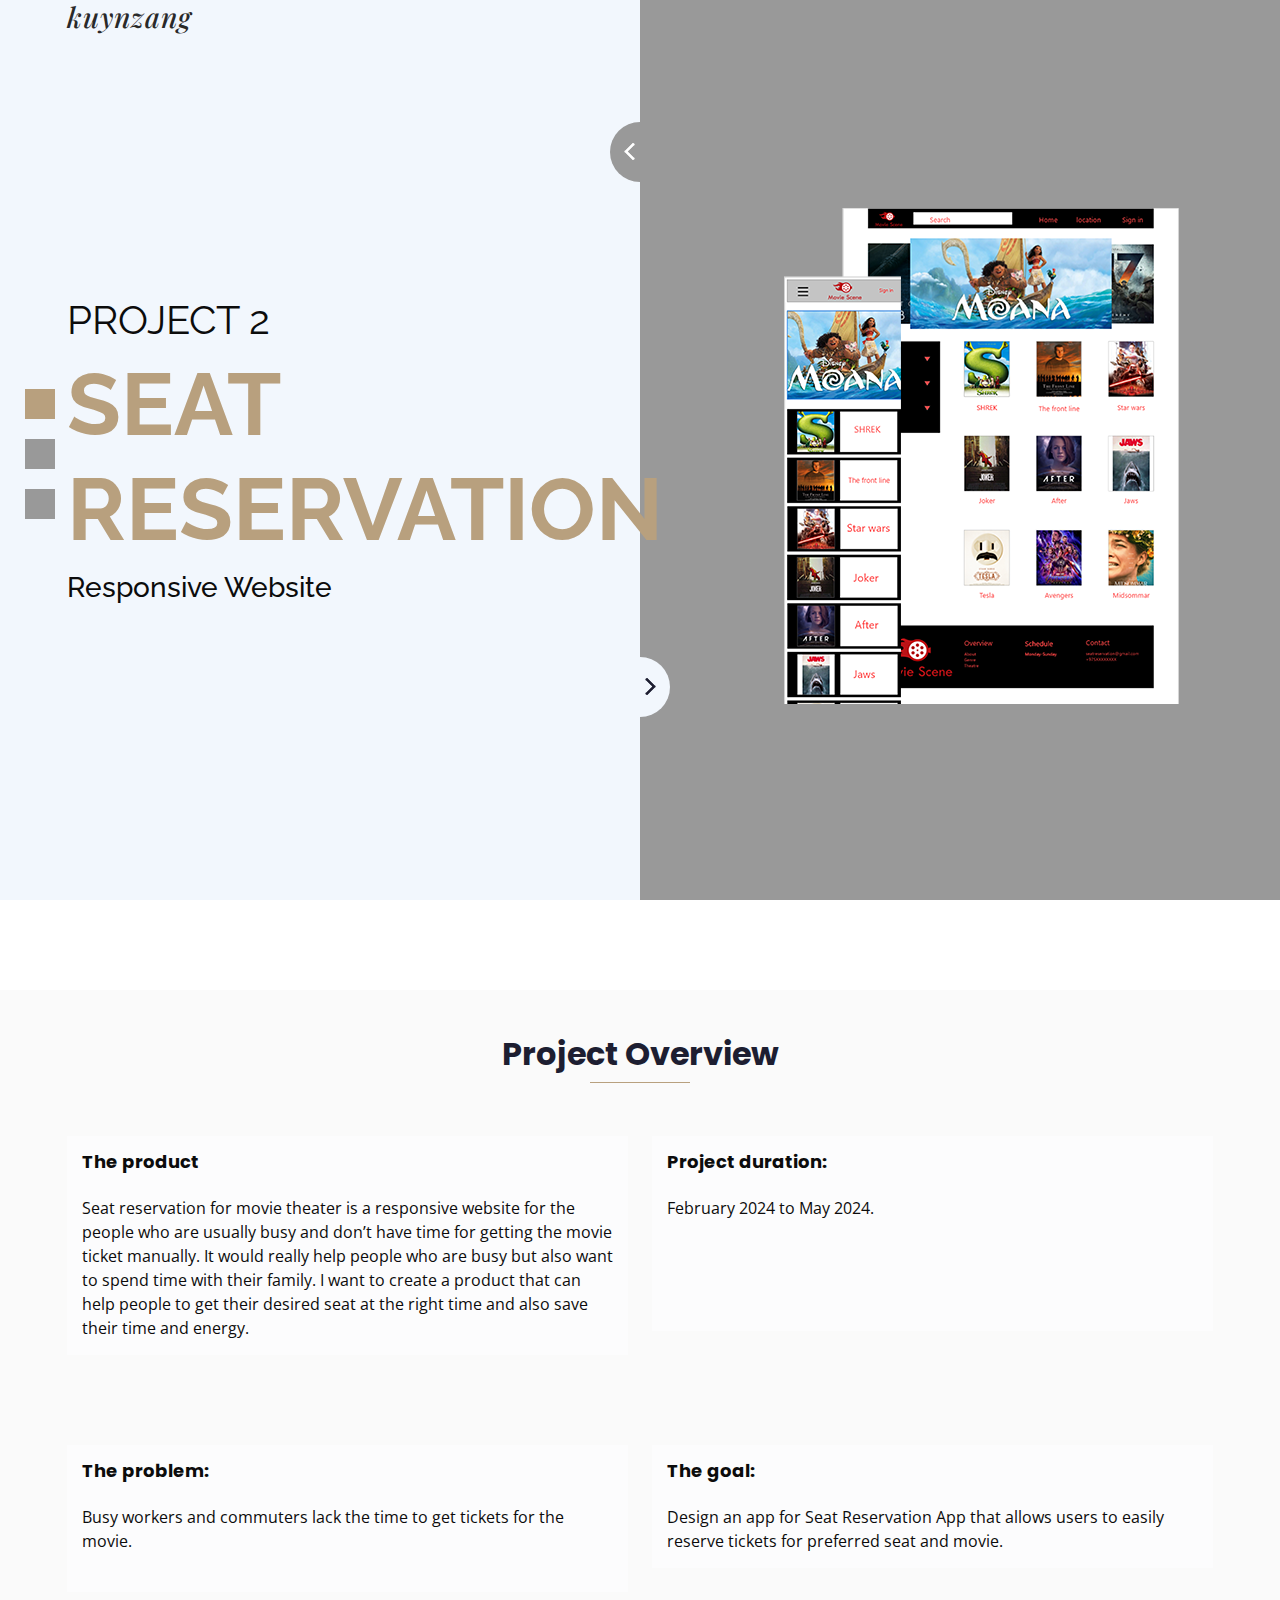
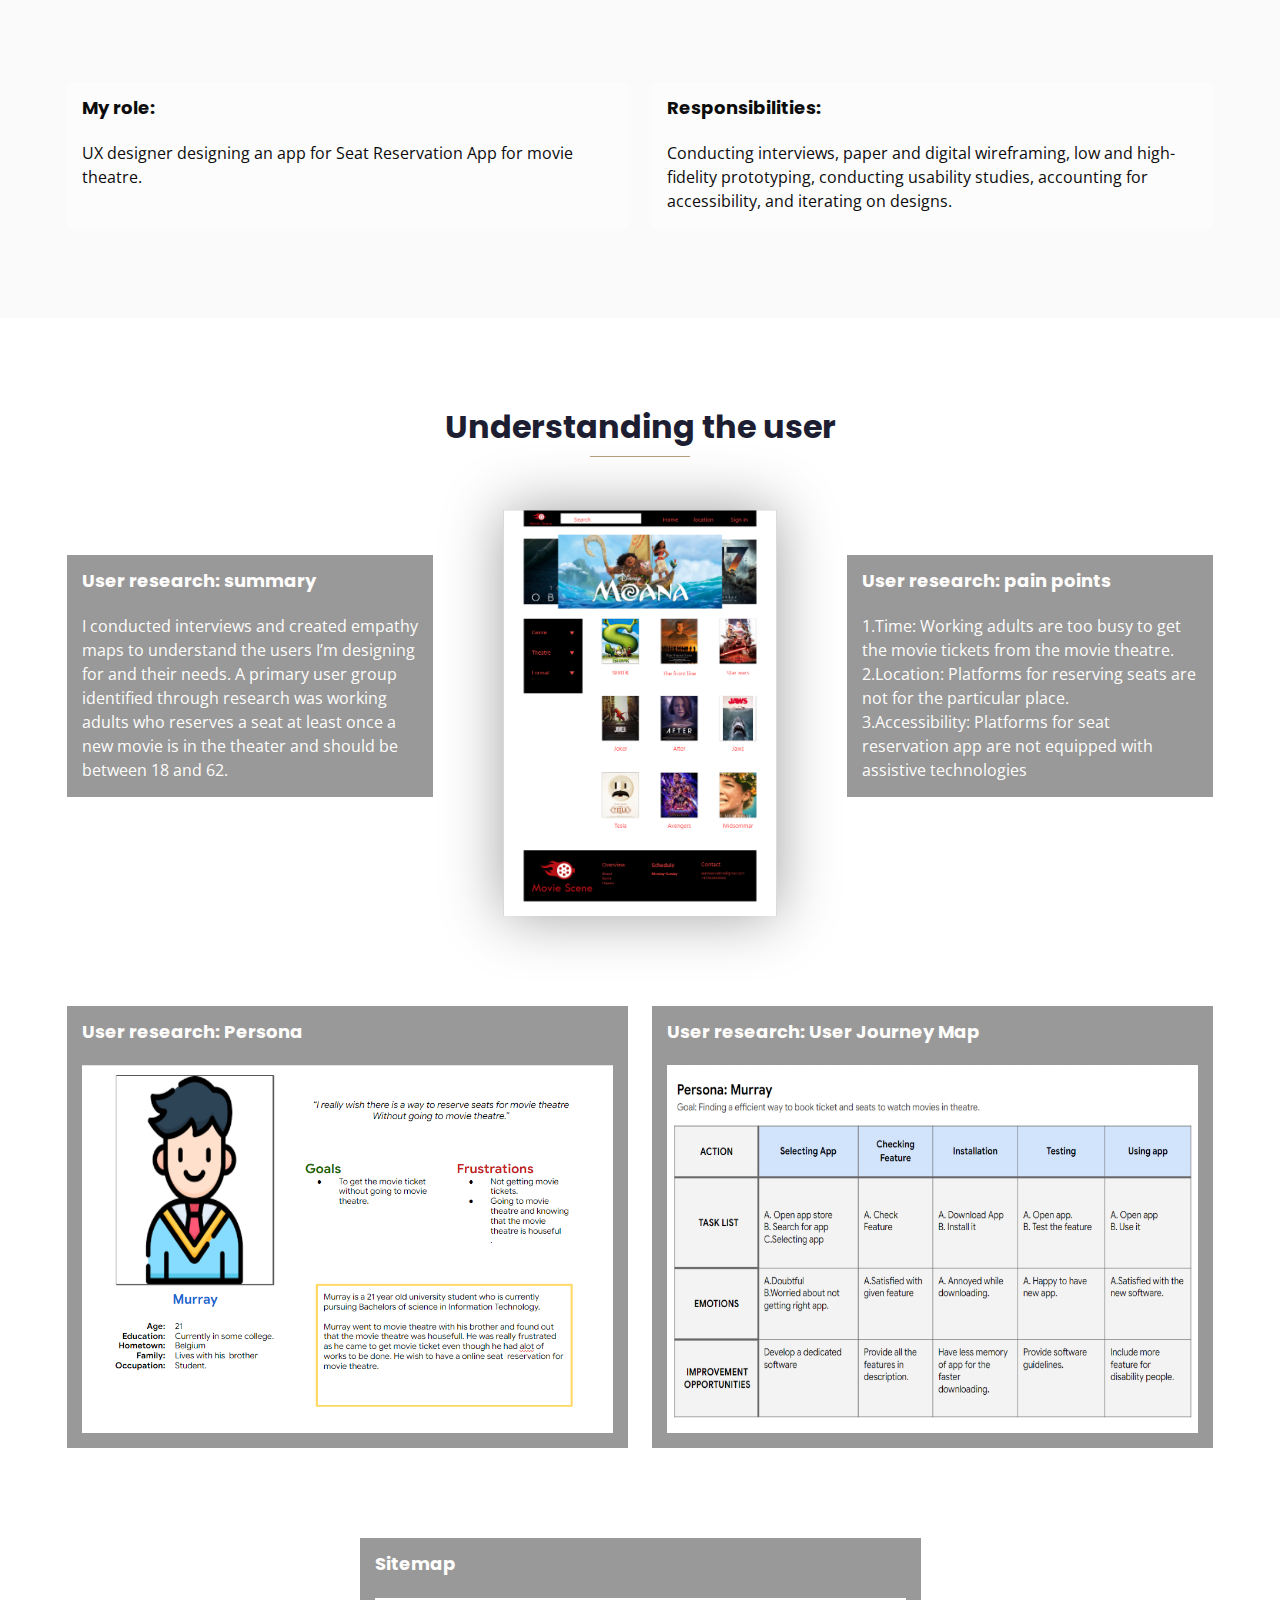
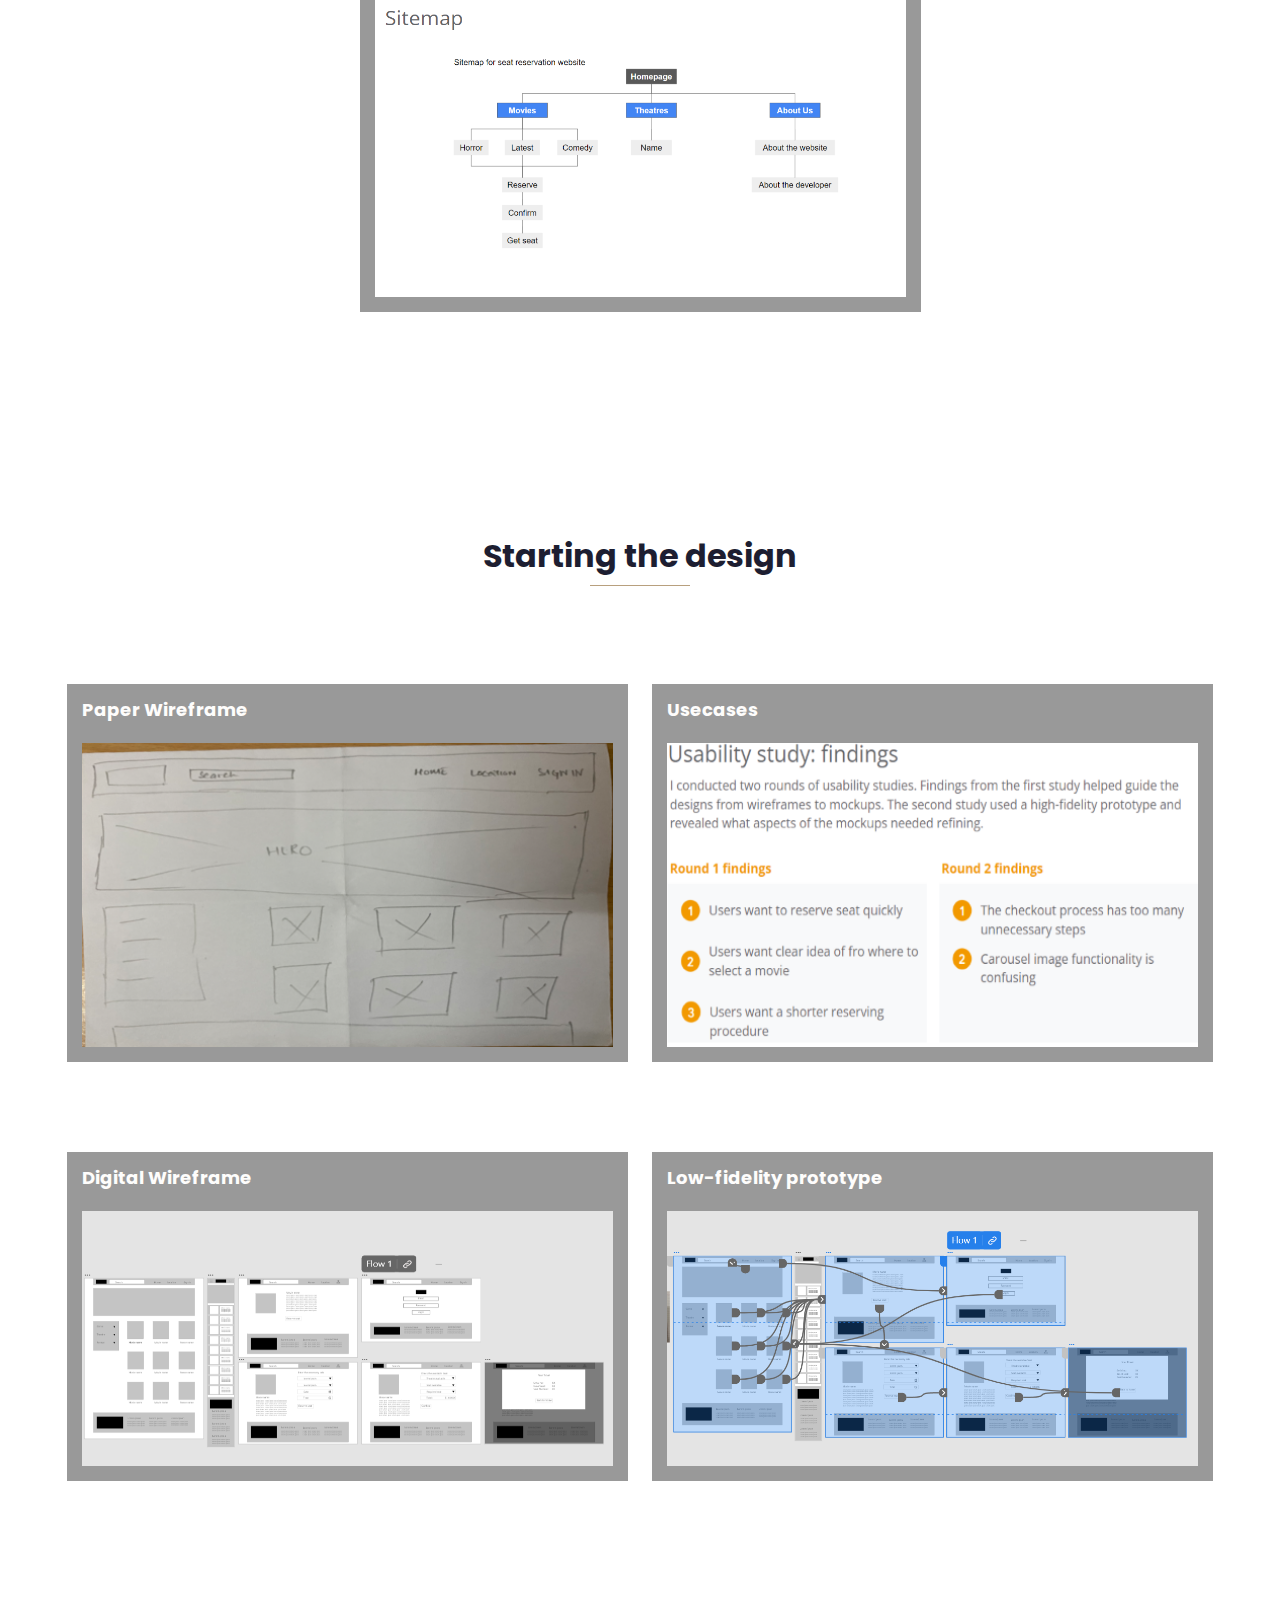
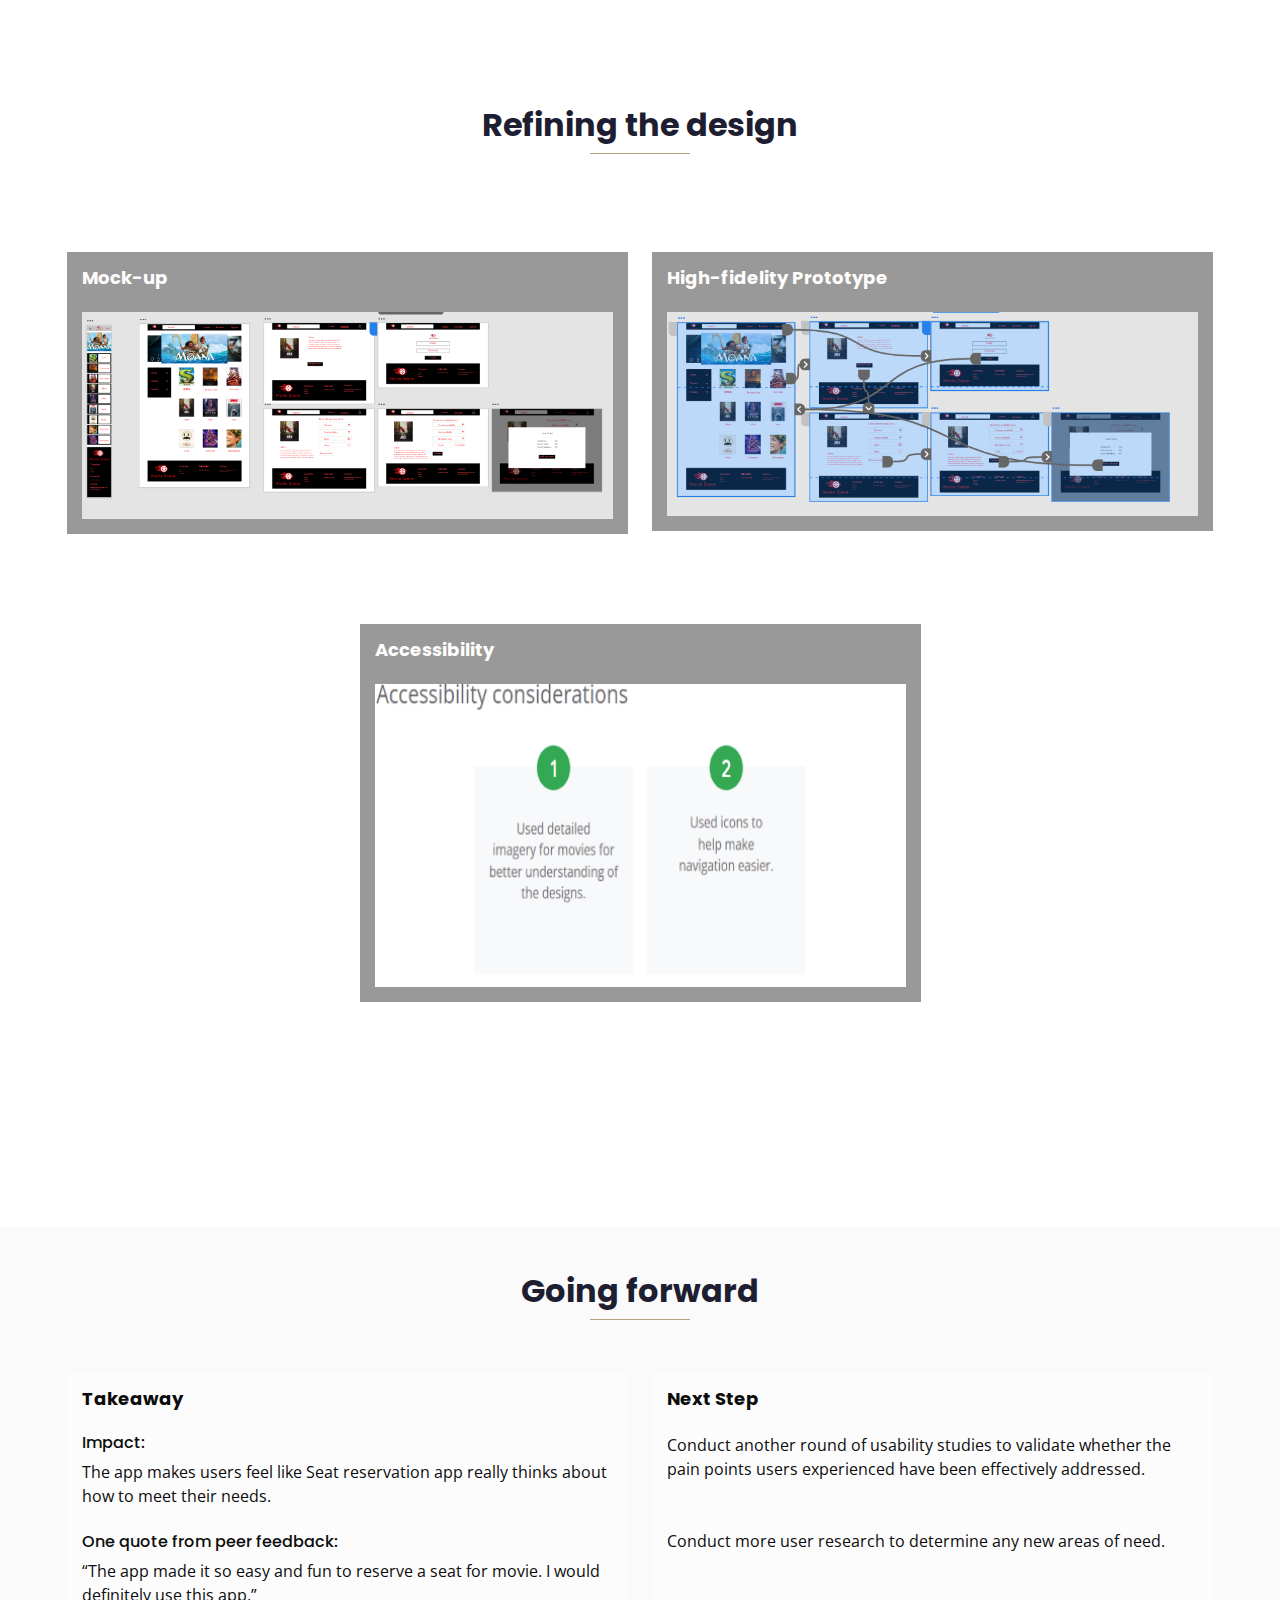
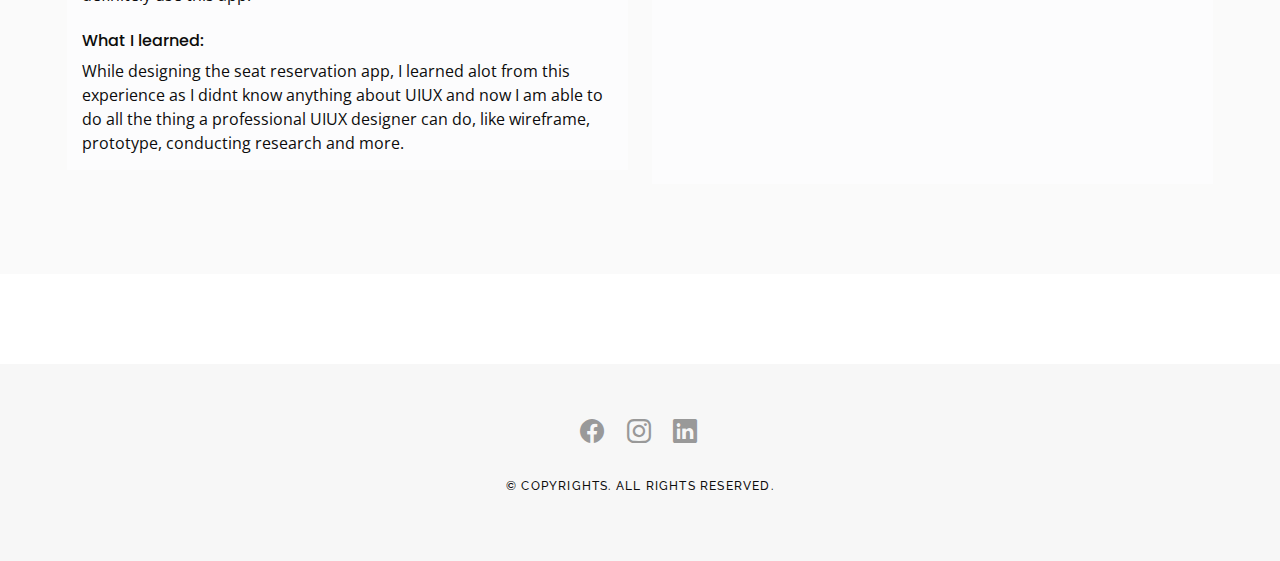
==== portfolio-2.html @ 8efa683a "added portfolio" ====
<!DOCTYPE html>
<html>

<head>
  <!-- Basic -->
  <meta charset="utf-8" />
  <meta http-equiv="X-UA-Compatible" content="IE=edge" />
  <!-- Mobile Metas -->
  <meta name="viewport" content="width=device-width, initial-scale=1, shrink-to-fit=no" />
  <!-- Site Metas -->
  <meta name="keywords" content="" />
  <meta name="description" content="" />
  <meta name="author" content="" />

  <title>Project 2</title>

  <!-- slider stylesheet -->
  <link rel="stylesheet" type="text/css" href="https://cdnjs.cloudflare.com/ajax/libs/OwlCarousel2/2.1.3/assets/owl.carousel.min.css" />

  <!-- bootstrap core css -->
  <link rel="stylesheet" type="text/css" href="assets/css/bootstrap.css" />
  
  <link href="assets/vendor/bootstrap/css/bootstrap.min.css" rel="stylesheet">
  <link href="assets/vendor/bootstrap-icons/bootstrap-icons.css" rel="stylesheet">
  <link href="assets/vendor/boxicons/css/boxicons.min.css" rel="stylesheet">
  <link href="assets/vendor/glightbox/css/glightbox.min.css" rel="stylesheet">
  <link href="assets/vendor/swiper/swiper-bundle.min.css" rel="stylesheet">

  <!-- fonts style -->
  <link href="https://fonts.googleapis.com/css?family=Open+Sans:400,700|Poppins:400,700|Raleway:400,700&display=swap" rel="stylesheet" />
  <link href="https://fonts.googleapis.com/css?family=Poppins:300,300i,400,400i,500,500i,600,600i,700,700i|Playfair+Display:400,400i,500,500i,600,600i,700,700i,900,900i" rel="stylesheet">
  <!-- Custom styles for this template -->
  <link href="assets/css/style.css" rel="stylesheet" />
  <!-- responsive style -->
  <link href="assets/css/responsive.css" rel="stylesheet" />
  <style>
    .logo {
      font-size: 30px;
      margin: 0;
      padding: 0;
      line-height: 1;
      font-weight: 600;
      letter-spacing: 1px;
      font-family: "Playfair Display", sans-serif;
      font-style: italic;
    }
    .logo a {
      color: #898989;
    } 
    a {
      color: #292929;
      text-decoration: none !important;
      transition: all 0.5s ease-in-out 0s;
    } 
  </style>
</head>

<body>
  <div class="hero_area">
    <!-- header section strats -->
    <div class="container d-flex align-items-center justify-content-between">
      <a href="index.html" class="logo"><h3>kuynzang</h3></a>
    </div>
    <!-- end header section -->
    <!-- slider section -->
    <section class=" slider_section position-relative">
      <div class="container">
        <div class="row">
          <div class="col-md-7">
            <div class="detail-box">
              <h2>
                Project 2
              </h2>
              <h1>
                Seat Reservation <br />
              </h1>
              <h3>Responsive Website</h3>
              <div>
              </div>
            </div>
          </div>
          <div class="col-md-5">
            <div id="carouselExampleIndicators" class="carousel slide" data-ride="carousel">
              <ol class="carousel-indicators">
                <li data-target="#carouselExampleIndicators" data-slide-to="0" class="active"></li>
                <li data-target="#carouselExampleIndicators" data-slide-to="1"></li>
                <li data-target="#carouselExampleIndicators" data-slide-to="2"></li>
              </ol>
              <center>
                <div class="carousel-inner">
                  <div class="carousel-item active">
                    <div class="img-box">
                      <img src="assets/img/project_2/web.png" alt="" />
                    </div>
                  </div>
                  <div class="carousel-item">
                    <div class="img-box">
                      <img src="assets/img/project_2/web.png" alt="" />
                    </div>
                  </div>
                  <div class="carousel-item">
                    <div class="img-box">
                      <img src="assets/img/project_2/web.png" alt="" />
                    </div>
                  </div>
                </div>
              </center>
              <a class="carousel-control-prev" href="#carouselExampleIndicators" role="button" data-slide="prev">
                <span class="sr-only">Previous</span>
              </a>
              <a class="carousel-control-next" href="#carouselExampleIndicators" role="button" data-slide="next">
                <span class="sr-only">Next</span>
              </a>
            </div>
          </div>
        </div>
      </div>
    </section>

    <!-- end slider section -->
  </div>

  <!-- feature section -->
  <section class="feature_section layout_padding2 layout_margin">
    <div class="container">
      <div class="heading_container">
        <h2>
          Project Overview
        </h2>
      </div>
    </div>
    <div class="container">
      <div class="row">
        <div class="col-md-6">
          <div class="box">
            <div class="head-box">
              <h6>
                The product
              </h6>
            </div>
            <div class="detail-box">
              <p>
                Seat reservation for movie theater is a responsive website for the people who are usually busy and don’t have time for getting the movie ticket manually. It would really help people who are busy but also want to spend time with their family. I want to create a product that can help people to get their desired seat at the right time and also save their time and energy.
              </p>
            </div>
          </div>
        </div>
        <div class="col-md-6">
          <div class="box">
            <div class="head-box">
              <h6>
                Project duration:
              </h6>
            </div>
            <div class="detail-box">
              <p>
                February 2024 to May 2024.
                <br>
                <br>
                <br>
                <br>
                <br>
              </p>
            </div>
          </div>
        </div>
        <div class="col-md-6">
          <div class="box">
            <div class="head-box">
              <h6>
                The problem: 
              </h6>
            </div>
            <div class="detail-box">
              <p>
                Busy workers and commuters lack the time to get tickets for the movie.
                <br>
                <br>
              </p>
            </div>
          </div>
        </div>
        <div class="col-md-6">
          <div class="box">
            <div class="head-box">
              <h6>
                The goal: 
              </h6>
            </div>
            <div class="detail-box">
              <p>
                Design an app for Seat Reservation App that allows users to easily reserve tickets for preferred seat and movie.
              </p>
            </div>
          </div>
        </div>
        <div class="col-md-6">
          <div class="box">
            <div class="head-box">
              <h6>
                My role: 
              </h6>
            </div>
            <div class="detail-box">
              <p>
                UX designer designing an app for Seat Reservation App for movie theatre.
                <br>
                <br>
              </p>
            </div>
          </div>
        </div>
        <div class="col-md-6">
          <div class="box">
            <div class="head-box">
              <h6>
                Responsibilities:
              </h6>
            </div>
            <div class="detail-box">
              <p>
                Conducting interviews, paper and digital wireframing, low and high-fidelity prototyping, conducting usability studies, accounting for accessibility, and iterating on designs.
              </p>
            </div>
          </div>
        </div>
      </div>
    </div>
    <div class="d-flex justify-content-center">
    </div>
  </section>

  <!-- end feature section -->

  <!-- download section -->

  <section class="download_section layout_padding-bottom">
    <div class="container">
      <div class="heading_container">
        <h2>
          Understanding the user
        </h2>
      </div>
      <div class="layout_padding2-top">
        <div class="row">
          <div class="col-md-4">
            <div class="box">
              <div class="head-box">
                <h6>
                  User research: summary
                </h6>
              </div>
              <div class="detail-box">
                <p>
                  I conducted interviews and created empathy maps to understand the users I’m 
                  designing for and their needs. A primary user group identified through research 
                  was working adults who reserves a seat at least once a new movie is in the theater 
                  and should be between 18 and 62.

                </p>
              </div>
            </div>
          </div>
          <div class="col-md-4">
            <div class="main-img-box">
              <img src="assets/img/project_2/home.png" alt="" width="100%">
            </div>
          </div>
          <div class="col-md-4">
            <div class="box">
              <div class="head-box">
                <h6>
                  User research: pain points
                </h6>
              </div>
              <div class="detail-box">
                <p>
                  1.Time: Working adults are too busy to get the movie tickets from the movie theatre.<br>
                  2.Location: Platforms for reserving seats are not for the particular place.<br>
                  3.Accessibility: Platforms for seat reservation app are not equipped with assistive technologies<br>
                </p>
              </div>
            </div>
          </div>
        </div>
      </div>
        <div class="layout_padding2-top">
          <div class="row">
            <div class="col-md-6">
              <div class="box">
                <div class="head-box">
                  <h6>
                    User research: Persona
                  </h6>
                </div>
                <div class="detail-box">
                  <img src="assets/img/project_2/persona.png" width="100%">
                </div>
              </div>
            </div>
            <div class="col-md-6">
              <div class="box">
                <div class="head-box">
                  <h6>
                    User research: User Journey Map
                  </h6>
                </div>
                <div class="detail-box" >
                  <img src="assets/img/project_2/user_journey.png" width="100%">
                </div>
              </div>
            </div>
          </div>
        </div>
        <div>
          <div class="row">
            <div class="col-md-3"></div>
            <div class="col-md-6">
              <div class="box">
                <div class="head-box">
                  <h6>
                    Sitemap
                  </h6>
                </div>
                <div class="detail-box">
                  <img src="assets/img/project_2/sitemap.png" width="100%">
                </div>
              </div>
            </div>
            <div class="col-md-3"></div>
          </div>
        </div>     
    </div>
  </section>

  <!-- end download section -->

  <!-- about section -->
  <section class="about_section download_section  layout_padding">
    <div class="container">
      <div class="heading_container">
        <h2>
          Starting the design
        </h2>
      </div>
      <div class="layout_padding2-top">
        <div class="row">
          <div class="col-md-6">
              <div class="box">
                <div class="head-box">
                  <h6>
                    Paper Wireframe
                  </h6>
                </div>
                <div class="detail-box">
                  <img src="assets/img/project_2/paper.png" width="100%">
                </div>
              </div>
            </div>
            <div class="col-md-6">
              <div class="box">
                <div class="head-box">
                  <h6>
                    Usecases
                  </h6>
                </div>
                <div class="detail-box">
                  <img src="assets/img/project_2/usability.png" width="100%">
                </div>
              </div>
            </div>
          </div>
        </div>
        <div class="row">
          <div class="col-md-6">
            <div class="box">
              <div class="head-box">
                <h6>
                  Digital Wireframe
                </h6>
              </div>
              <div class="detail-box" >
                <img src="assets/img/project_2/Digital.png" width="100%">
              </div>
            </div>
          </div>
          <div class="col-md-6">
            <div class="box">
              <div class="head-box">
                <h6>
                  Low-fidelity prototype
                </h6>
              </div>
              <div class="detail-box">
                <img src="assets/img/project_2/lofi.png" width="100%">
              </div>
            </div>
          </div>
        </div>
      </div>
    </div>
  </section>

  <!-- end about section -->

  <!-- client section -->
  <section class="client_section layout_margin download_section layout_padding-bottom">
    <div class="container">
      <div class="heading_container">
        <h2>
          Refining the design
        </h2>
      </div>
      <div class="layout_padding2-top">
        <div class="row">
          <div class="col-md-6">
              <div class="box">
                <div class="head-box">
                  <h6>
                    Mock-up
                  </h6>
                </div>
                <div class="detail-box">
                  <img src="assets/img/project_2/mockup.png" width="100%">
                </div>
              </div>
            </div>
            <div class="col-md-6">
              <div class="box">
                <div class="head-box">
                  <h6>
                    High-fidelity Prototype
                  </h6>
                </div>
                <div class="detail-box" >
                  <img src="assets/img/project_2/hifiproto.png" width="100%">
                </div>
              </div>
            </div>
          </div>
      </div>
      <div>
        <div class="row">
          <div class="col-md-3"></div>
          <div class="col-md-6">
              <div class="box">
                <div class="head-box">
                  <h6>
                    Accessibility
                  </h6>
                </div>
                <div class="detail-box" >
                  <img src="assets/img/project_3/accessibility.png" width="100%">
                </div>
              </div>
            </div>
          </div>
          <div class="col-md-3"></div>
        </div>
      </div>
    </div>
  </section>

  <!-- end client section -->
  <section class="feature_section layout_padding2 layout_margin">
    <div class="container">
      <div class="heading_container">
        <h2>
          Going forward
        </h2>
      </div>
    </div>
    <div class="container">
      <div class="row">
        <div class="col-md-6">
          <div class="box">
            <div class="head-box">
              <h6>
                Takeaway
              </h6>
            </div>
            <div class="detail-box">
              <h6>
                Impact: 
              </h6>
              <p>  
                The app makes users feel like Seat reservation app really thinks about how to meet their needs. 
              </p>
              <br>
              <h6>
                One quote from peer feedback:
              </h6>
              <p>
                “The app made it so easy and fun to reserve a seat for movie. I would definitely use this app.”
              </p>
              <br>
              <h6>
                What I learned: 
              </h6>
              <p>  
                While designing the seat reservation app, I learned alot from this experience as I didnt know anything about UIUX and now I am able to do all the thing a professional UIUX designer can do, like wireframe, prototype, conducting research and more.  
                <br>
              </p>
            </div>
          </div>
        </div>
        <div class="col-md-6">
          <div class="box">
            <div class="head-box">
              <h6>
                Next Step
              </h6>
            </div>
            <div class="detail-box">
              <p>
                Conduct another round of usability studies to validate whether the pain points users experienced have been effectively addressed.
              </p>
              <br><br>
              <p>
                Conduct more user research to determine any new areas of need.
              </p>
              <br><br><br><br><br><br><br><br><br>
            </div>
          </div>
        </div>
      </div>
    </div>
    <div class="d-flex justify-content-center">
    </div>
  </section>
  
  <!-- ======= Footer ======= -->
  <div id="footer" class="text-center">
    <div class="container">
      <div class="socials-media text-center">
        <ul class="list-unstyled">
          <li><a href="https://www.facebook.com/bigman.07122000/"><i class="bi bi-facebook"></i></a></li>
          <li><a href="https://www.instagram.com/k.uynzang/"><i class="bi bi-instagram"></i></a></li>
          <li><a href="https://www.linkedin.com/in/kuen-zang-9a3082252/"><i class="bi bi-linkedin"></i></a></li>
        </ul>

      </div>

      <p>&copy; Copyrights. All rights reserved.</p>
    </div>
  </div><!-- End Footer -->

  <script type="text/javascript" src="assets/js/jquery-3.4.1.min.js"></script>
  <script type="text/javascript" src="assets/js/bootstrap.js"></script>
  <script>
    function openNav() {
      document.getElementById("myNav").classList.toggle("menu_width");
      document
        .querySelector(".custom_menu-btn")
        .classList.toggle("menu_btn-style");
    }
  </script>
</body>

</html>
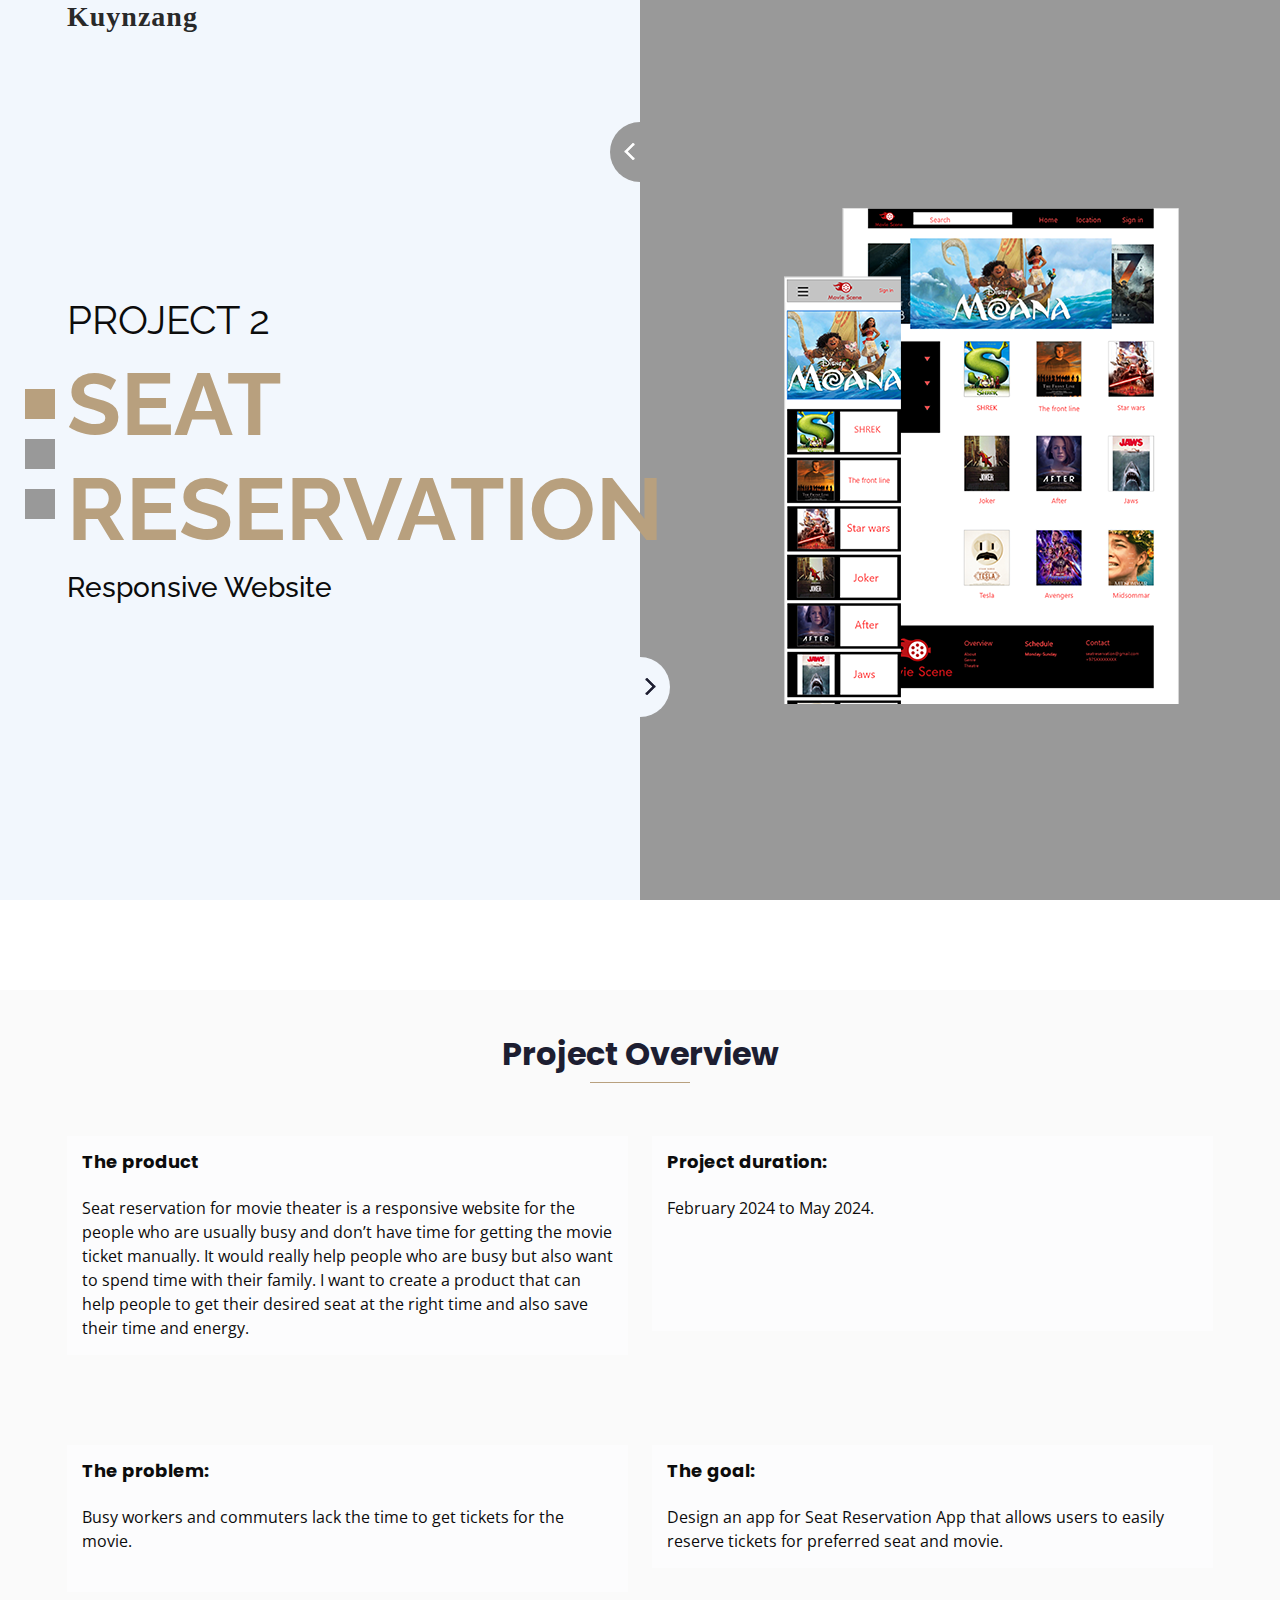
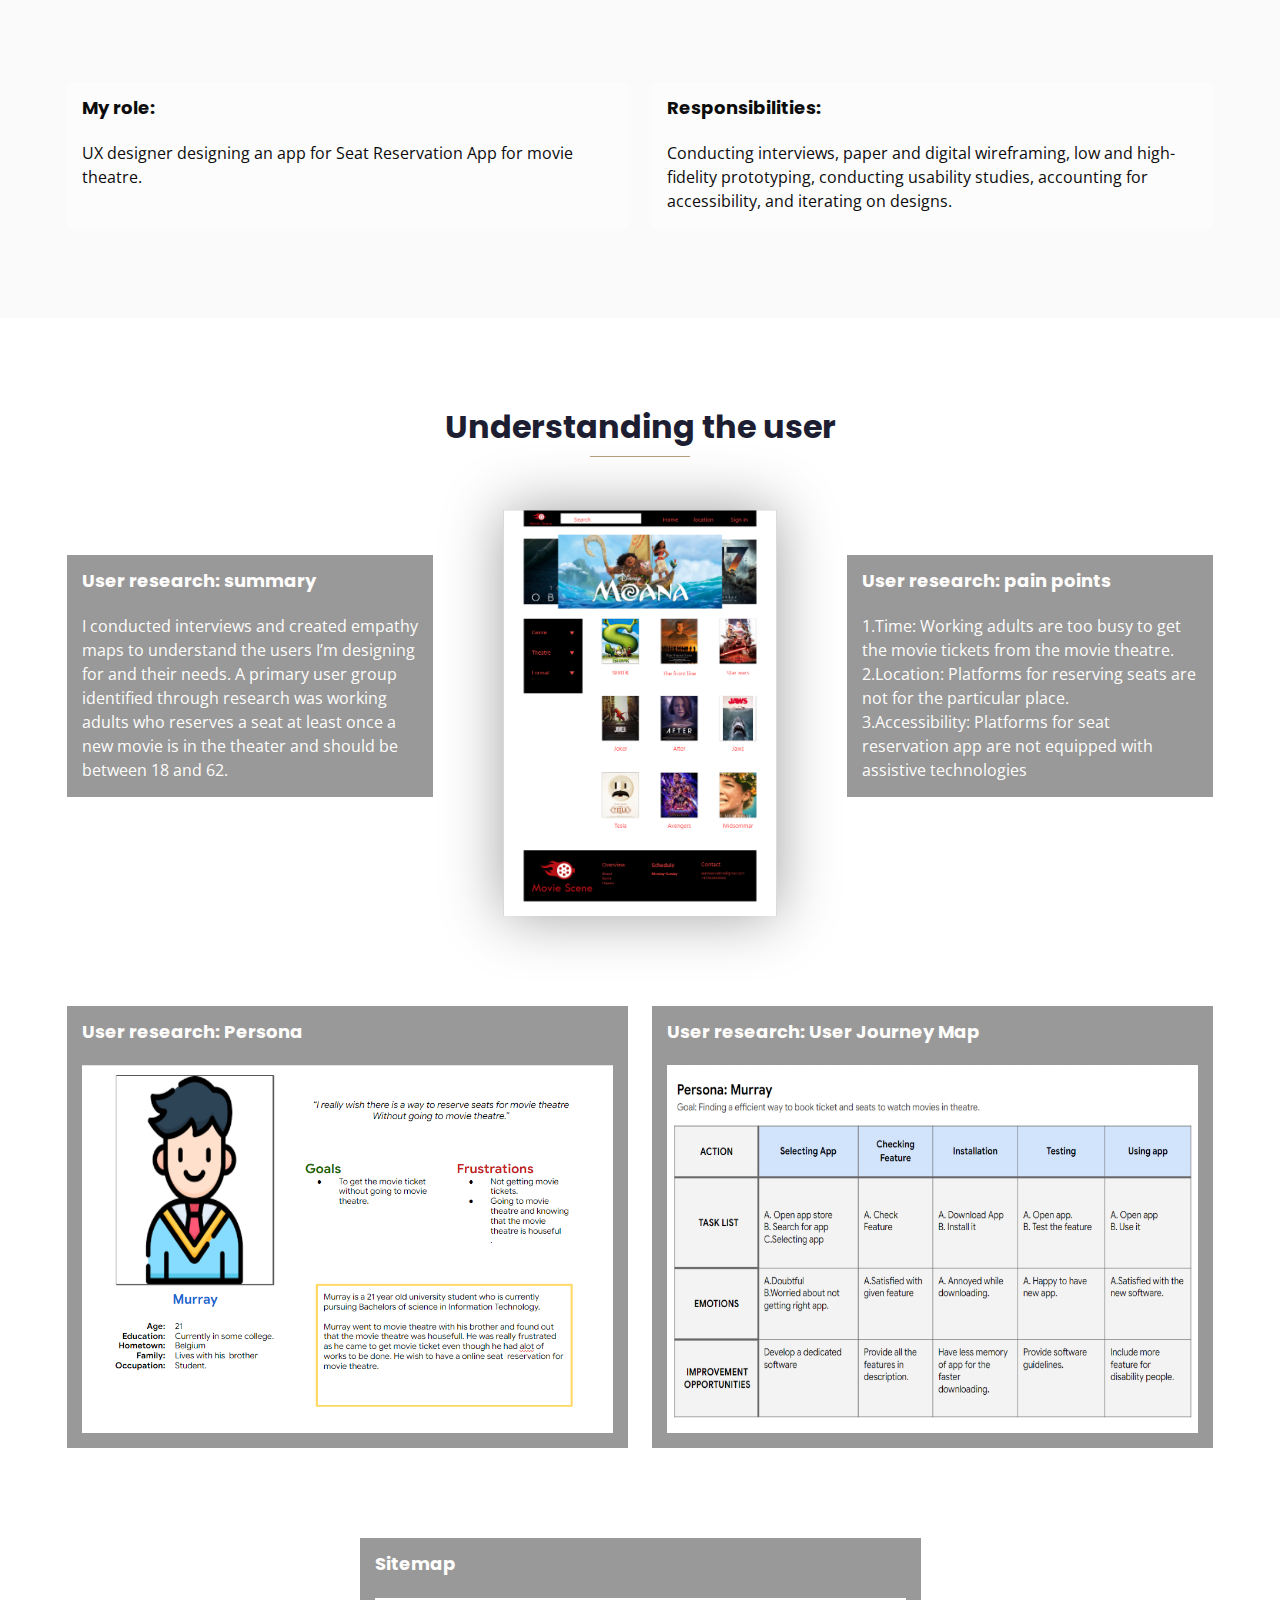
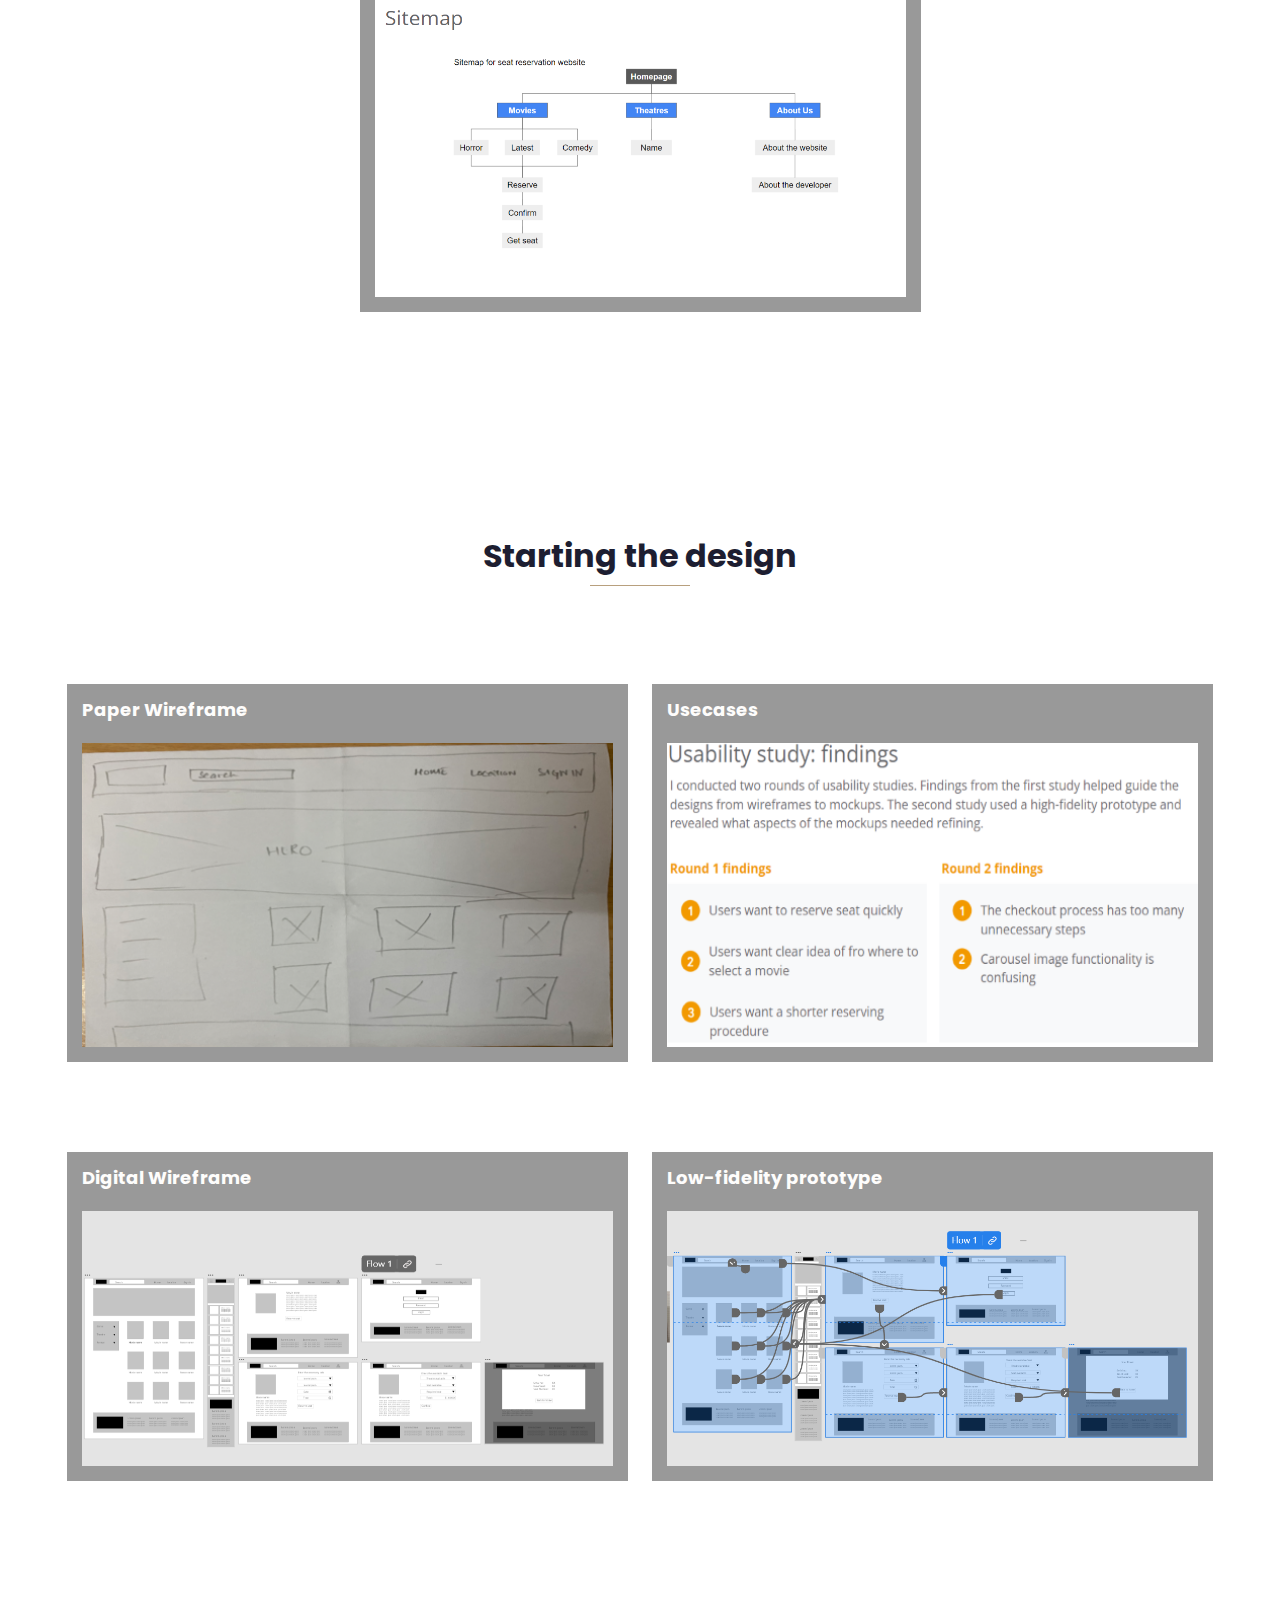
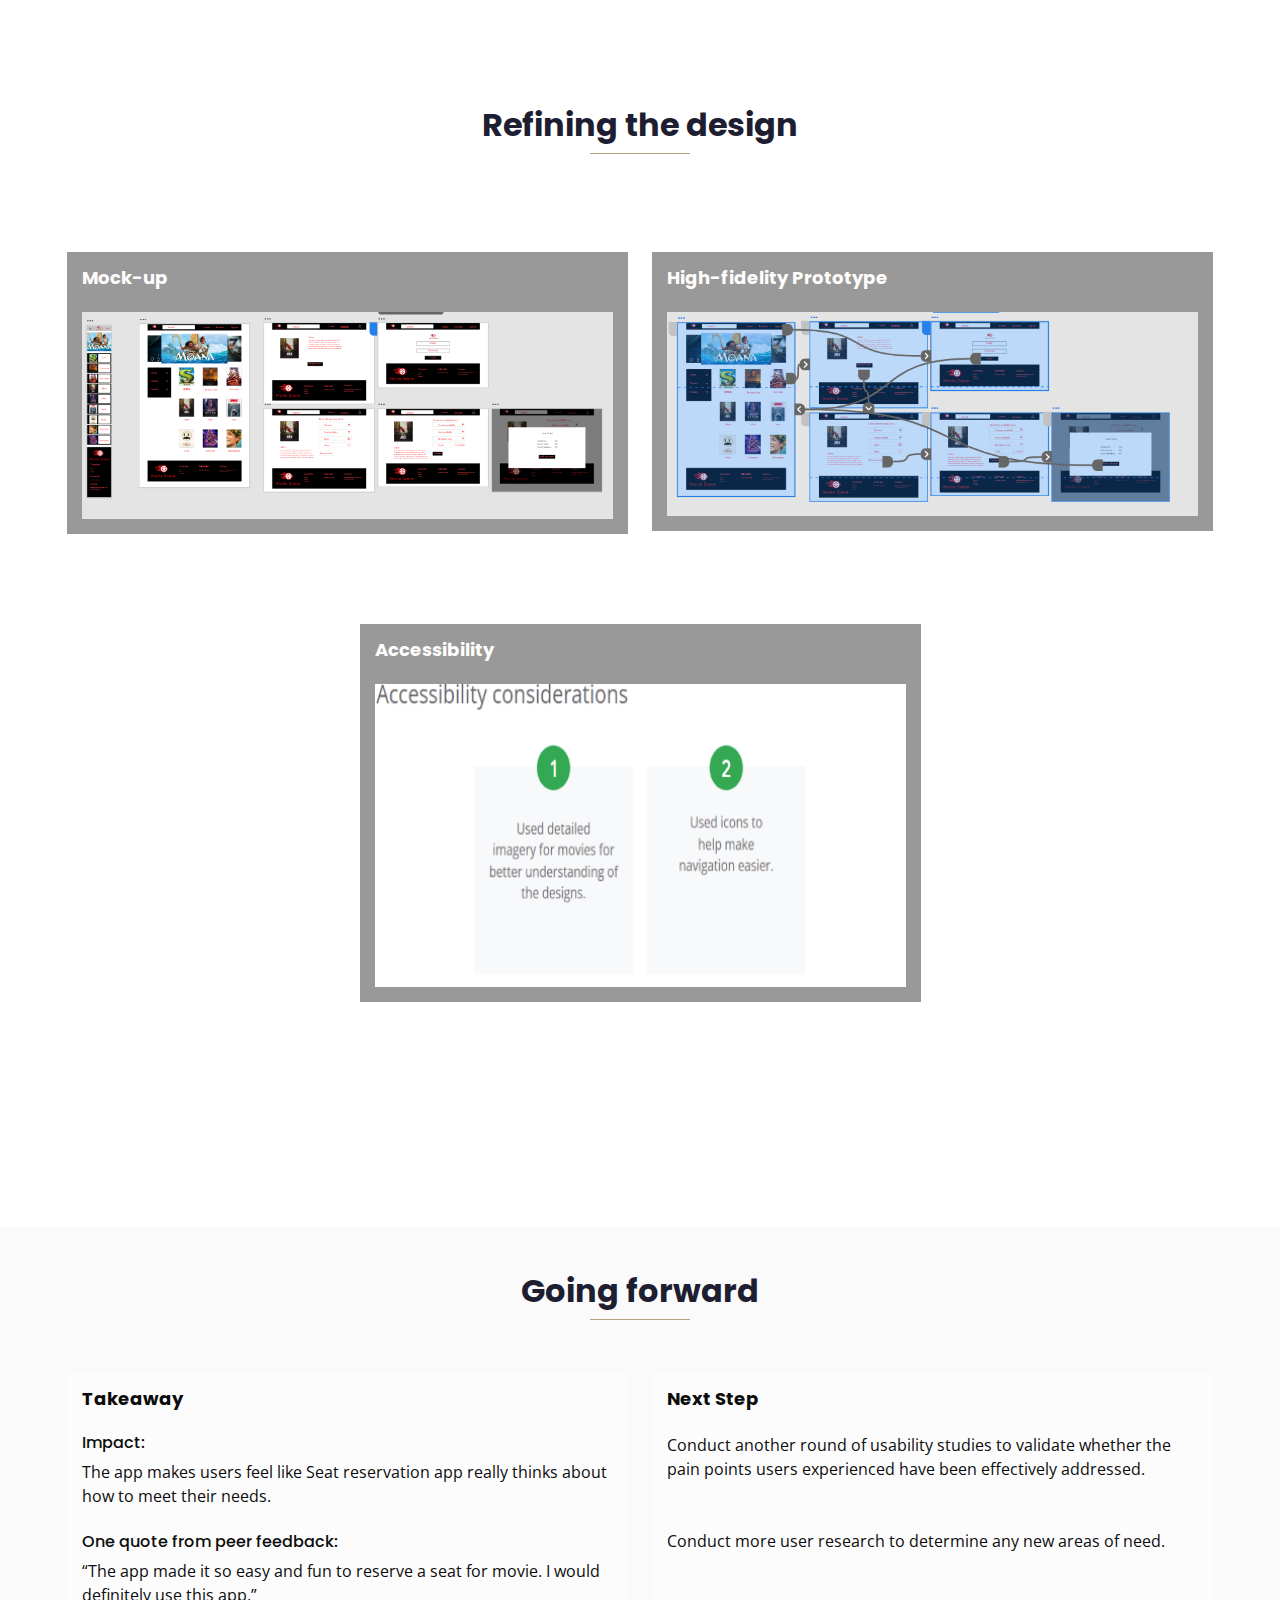
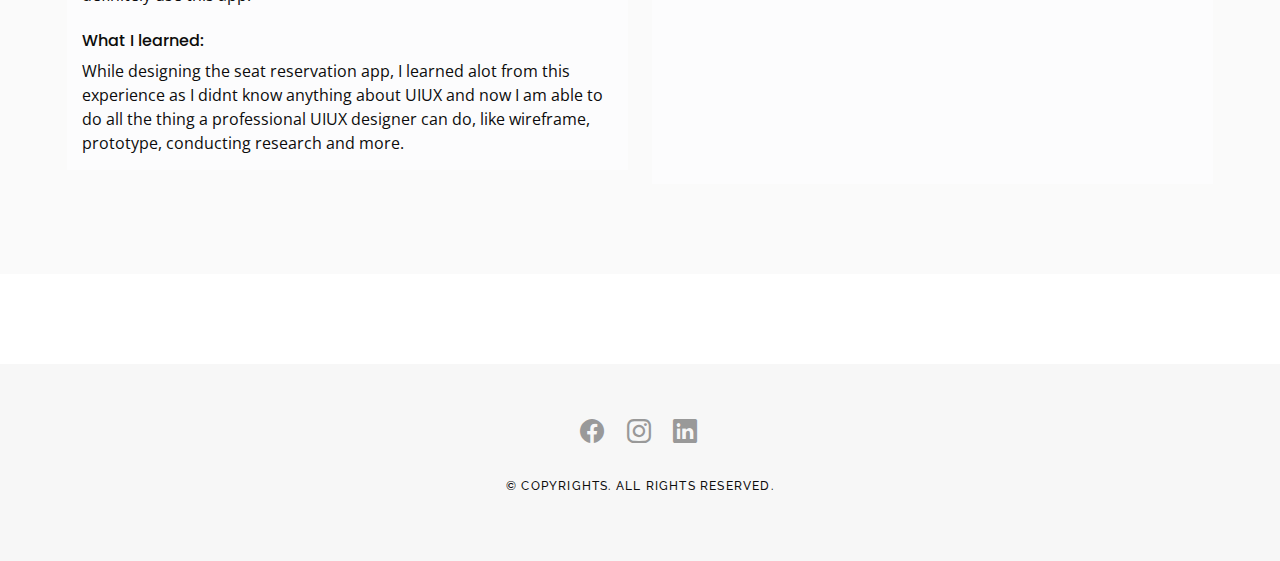
==== commit 8a3fc4c2: "updated" ====
--- a/portfolio-2.html
+++ b/portfolio-2.html
@@ -59,7 +59,14 @@
   <div class="hero_area">
     <!-- header section strats -->
     <div class="container d-flex align-items-center justify-content-between">
-      <a href="index.html" class="logo"><h3>kuynzang</h3></a>
+      <a href="index.html" class="logo"><h3>Kuynzang</h3></a>
+      <style>
+        .logo h3 {
+          font-weight: bold;
+          font-family: Verdana;
+          font-style: normal;
+        }
+      </style>
     </div>
     <!-- end header section -->
     <!-- slider section -->
